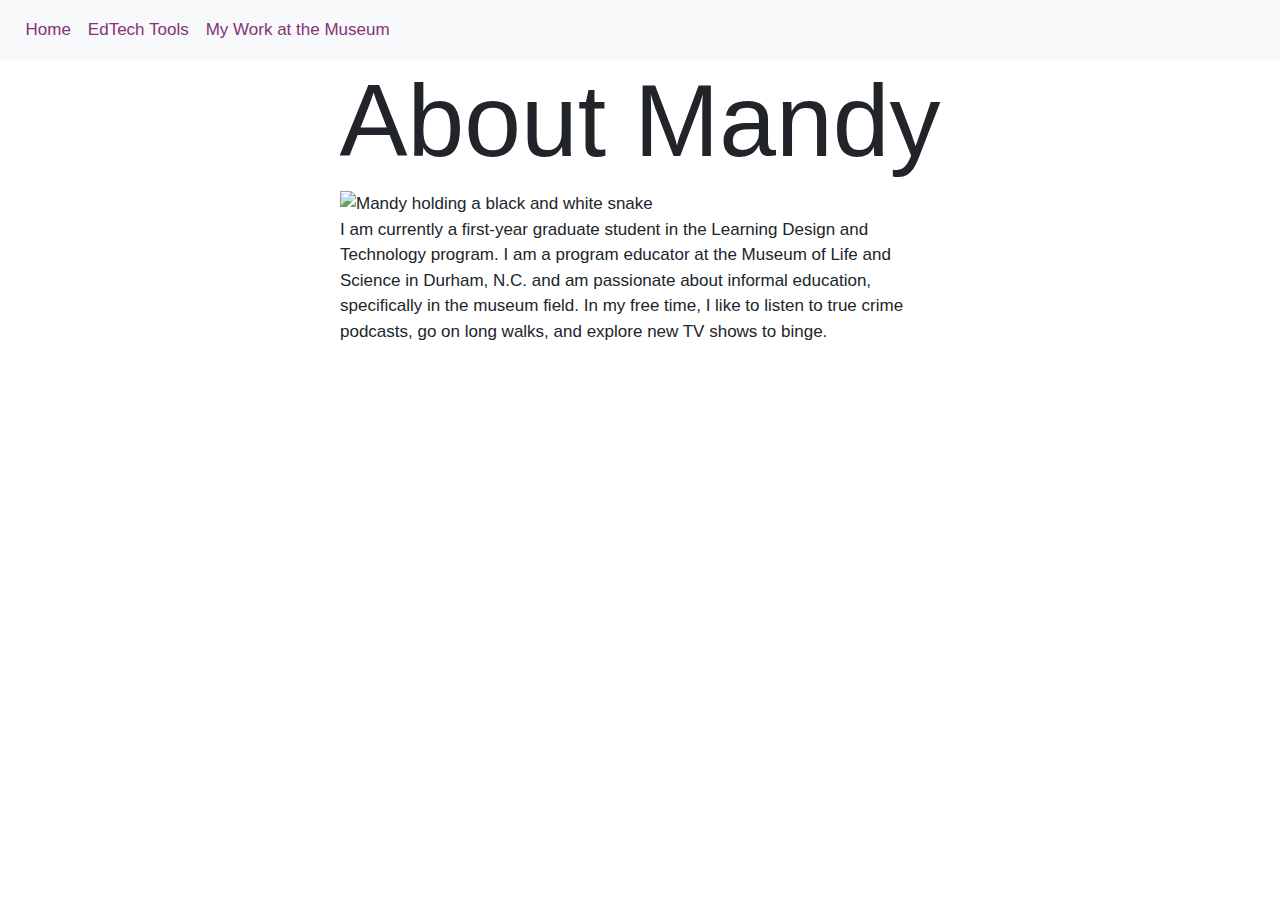
==== index.html @ f31591ab "javascript" ====
<!DOCTYPE html>
<html lang="en"> 
	<head>
		<title>Mandy Koch</title>
		<meta charset="utf-8" />
		<meta http-equiv="X-UA-Compatible" content="IE=edge" />
		<meta name="viewport" content="width=device-width, initial-scale=1" />
        <link rel="stylesheet" href="https://stackpath.bootstrapcdn.com/bootstrap/4.3.1/css/bootstrap.min.css" integrity="sha384-ggOyR0iXCbMQv3Xipma34MD+dH/1fQ784/j6cY/iJTQUOhcWr7x9JvoRxT2MZw1T" crossorigin="anonymous">
        <link rel="stylesheet" href="stylesheet.css"/>
	</head>
	<body>
 
  <nav class="navbar navbar-expand-lg navbar-light bg-light">
  <button class="navbar-toggler" type="button" data-toggle="collapse" data-target="#navbarNav" aria-controls="navbarNav" aria-expanded="false" aria-label="Toggle navigation">
    <span class="navbar-toggler-icon"></span>
  </button>
  <div class="collapse navbar-collapse" id="navbarNav">
    <ul class="navbar-nav">
      <li class="nav-item active">
        <a class="nav-link" href="index.html">Home <span class="sr-only">(current)</span></a>
      </li>
      <li class="nav-item">
        <a class="nav-link" href="third.html">EdTech Tools</a>
      </li>
      <li class="nav-item">
        <a class="nav-link" href="second.html">My Work at the Museum</a>
      </li>
    </ul>
  </div>
</nav>

<h1 class="display-1 text-center">About Mandy</h1>

  <div class="mx-auto" style="width: 600px;">
  <img src="https://i.imgur.com/G8PQB2d.jpg" class="img-fluid" alt="Mandy holding a black and white snake">
        <p>I am currently a first-year graduate student in the Learning 
        Design and Technology program. I am a program educator 
        at the Museum of Life and Science in Durham, N.C. and am
        passionate about informal education, specifically in the museum field.
        In my free time, I like to listen to true crime podcasts, go on long walks, and explore new TV shows to binge.</p>
</div>
          

 <script src="https://code.jquery.com/jquery-3.3.1.slim.min.js" integrity="sha384-q8i/X+965DzO0rT7abK41JStQIAqVgRVzpbzo5smXKp4YfRvH+8abtTE1Pi6jizo" crossorigin="anonymous"></script>
<script src="https://cdnjs.cloudflare.com/ajax/libs/popper.js/1.14.7/umd/popper.min.js" integrity="sha384-UO2eT0CpHqdSJQ6hJty5KVphtPhzWj9WO1clHTMGa3JDZwrnQq4sF86dIHNDz0W1" crossorigin="anonymous"></script>
<script src="https://stackpath.bootstrapcdn.com/bootstrap/4.3.1/js/bootstrap.min.js" integrity="sha384-JjSmVgyd0p3pXB1rRibZUAYoIIy6OrQ6VrjIEaFf/nJGzIxFDsf4x0xIM+B07jRM" crossorigin="anonymous"></script>

	</body>
</html>
---- stylesheet.css ----
html {
  font-size: 17px; 
  font-weight: 200; 
  line-height: 1.5; 
} 

a{
  color: #843377 !important;
}

button{
  color: #843377 !important;
}

.btn-primary{
  color: #843377 !important;
}

.btn-primary{
  background-color: #F5F5F5 !important;
}

.btn-primary{
  border-color: #F5F5F5 !important;
}
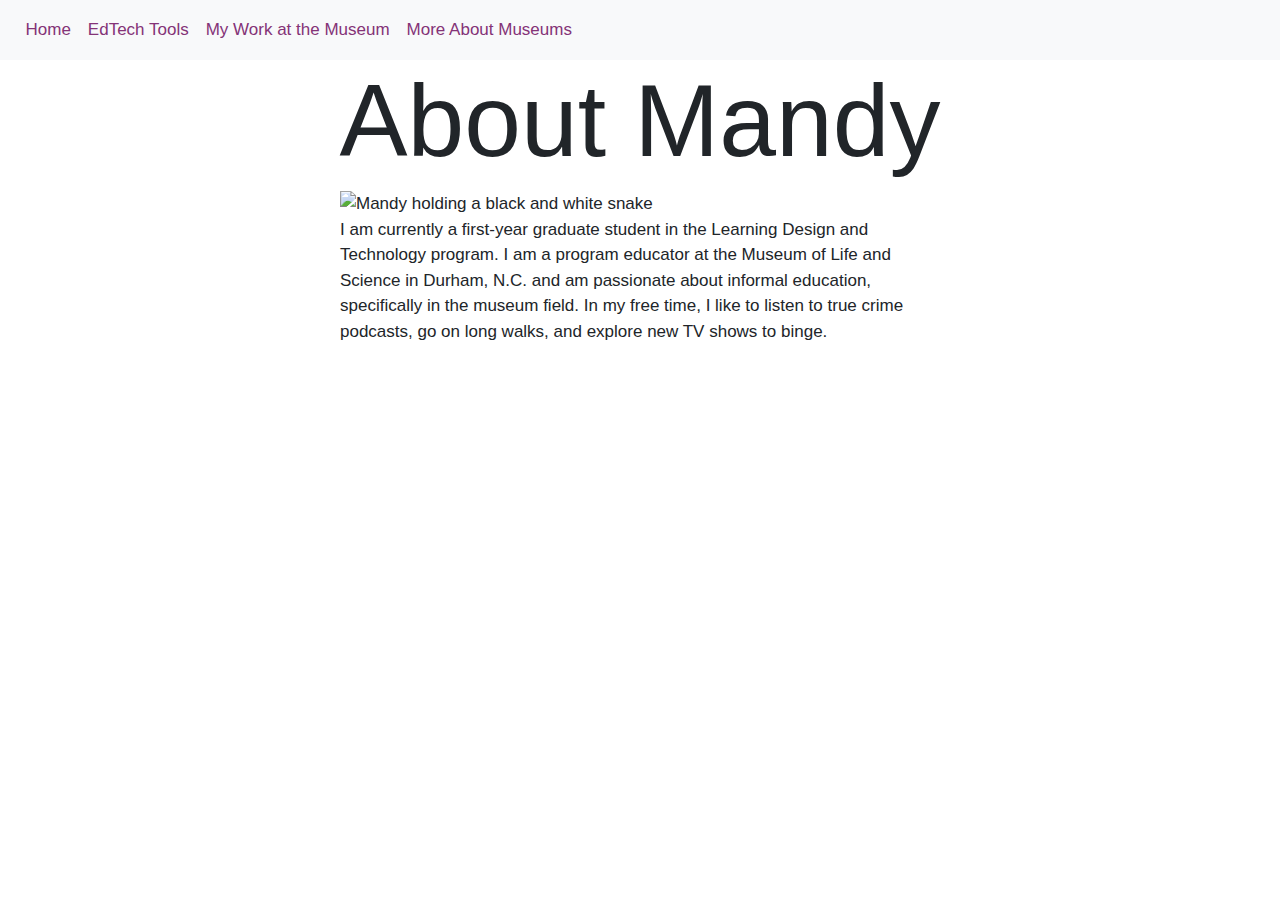
==== commit 9692ce4a: "navbar changes" ====
--- a/index.html
+++ b/index.html
@@ -25,6 +25,9 @@
       <li class="nav-item">
         <a class="nav-link" href="second.html">My Work at the Museum</a>
       </li>
+      <li class="nav-item">
+        <a class="nav-link" href="fourth.html">More About Museums</a>
+      </li>
     </ul>
   </div>
 </nav>
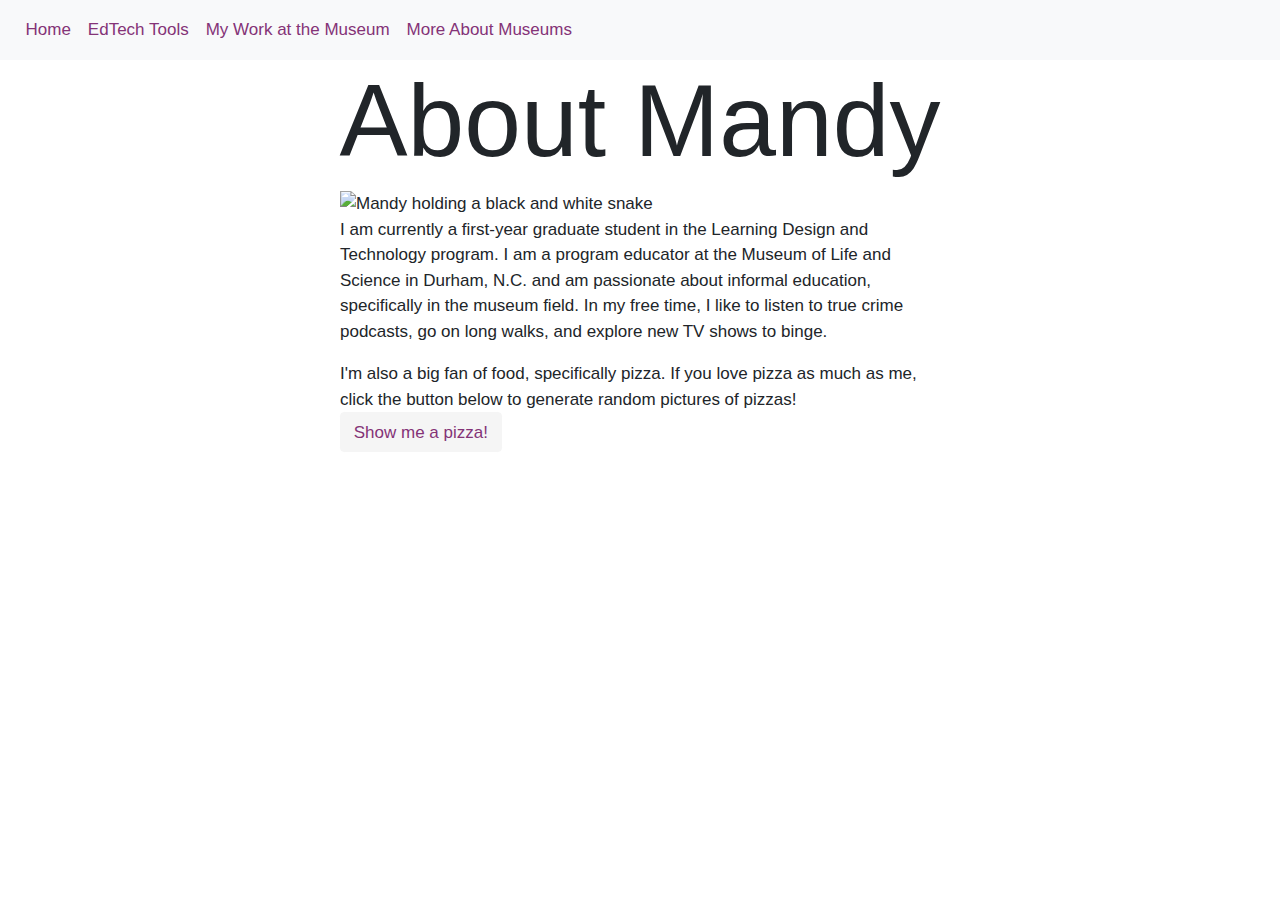
==== commit bbe84198: "RESTful API edit" ====
--- a/index.html
+++ b/index.html
@@ -41,9 +41,16 @@
         at the Museum of Life and Science in Durham, N.C. and am
         passionate about informal education, specifically in the museum field.
         In my free time, I like to listen to true crime podcasts, go on long walks, and explore new TV shows to binge.</p>
+    
+<p>I'm also a big fan of food, specifically pizza. If you love pizza as much as me, click the button below to generate random pictures of pizzas!
+  
+  <img id="pizza">
+  <br/>
+  <button type="button" class="btn btn-large btn-primary">Show me a pizza!</button>
 </div>
-          
+    
 
+        
  <script src="https://code.jquery.com/jquery-3.3.1.slim.min.js" integrity="sha384-q8i/X+965DzO0rT7abK41JStQIAqVgRVzpbzo5smXKp4YfRvH+8abtTE1Pi6jizo" crossorigin="anonymous"></script>
 <script src="https://cdnjs.cloudflare.com/ajax/libs/popper.js/1.14.7/umd/popper.min.js" integrity="sha384-UO2eT0CpHqdSJQ6hJty5KVphtPhzWj9WO1clHTMGa3JDZwrnQq4sF86dIHNDz0W1" crossorigin="anonymous"></script>
 <script src="https://stackpath.bootstrapcdn.com/bootstrap/4.3.1/js/bootstrap.min.js" integrity="sha384-JjSmVgyd0p3pXB1rRibZUAYoIIy6OrQ6VrjIEaFf/nJGzIxFDsf4x0xIM+B07jRM" crossorigin="anonymous"></script>
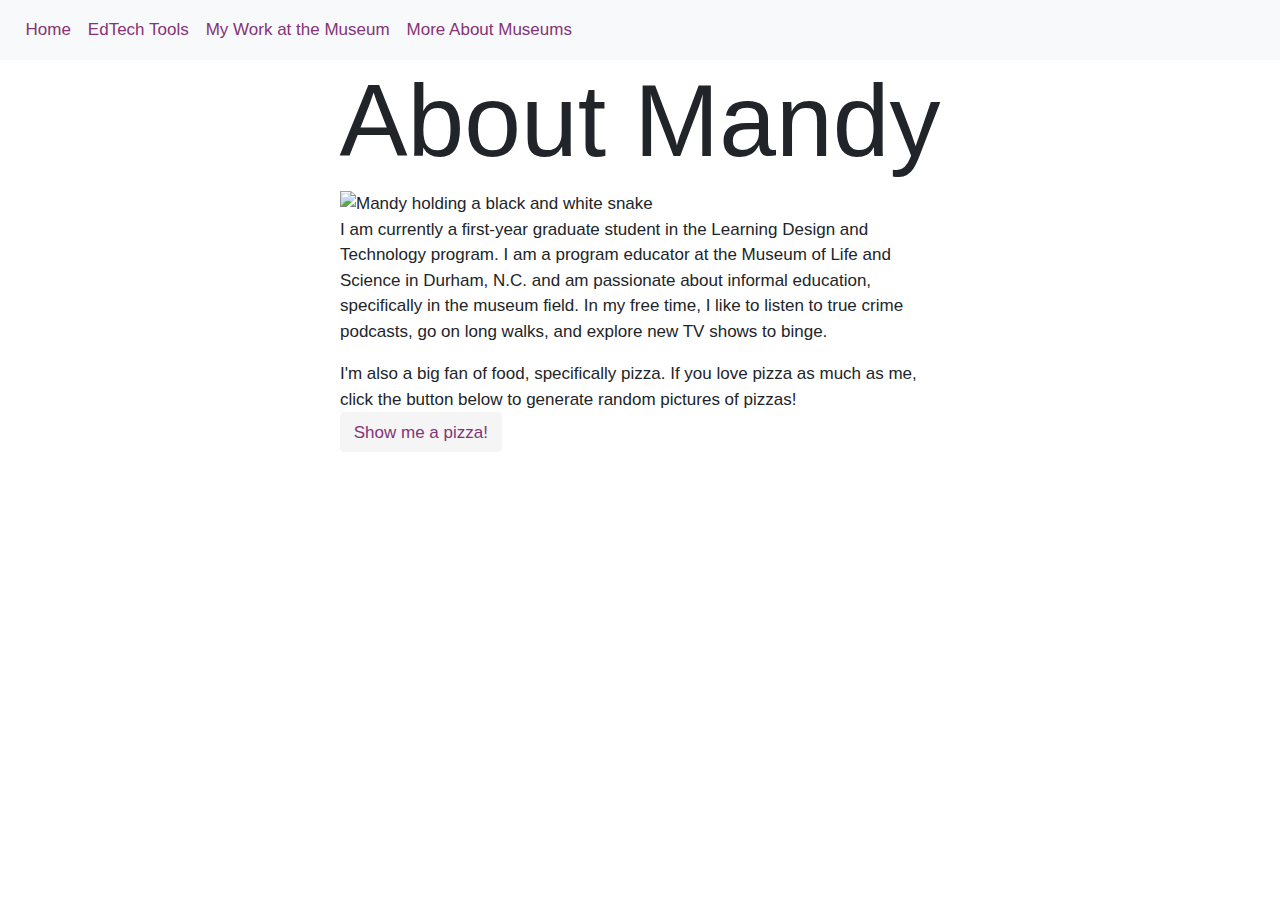
==== commit 92c0ed5a: "RESTful API more edits" ====
--- a/index.html
+++ b/index.html
@@ -52,6 +52,7 @@
 
         
  <script src="https://code.jquery.com/jquery-3.3.1.slim.min.js" integrity="sha384-q8i/X+965DzO0rT7abK41JStQIAqVgRVzpbzo5smXKp4YfRvH+8abtTE1Pi6jizo" crossorigin="anonymous"></script>
+ <script language="JavaScript" src="js/scripts.js"></script>
 <script src="https://cdnjs.cloudflare.com/ajax/libs/popper.js/1.14.7/umd/popper.min.js" integrity="sha384-UO2eT0CpHqdSJQ6hJty5KVphtPhzWj9WO1clHTMGa3JDZwrnQq4sF86dIHNDz0W1" crossorigin="anonymous"></script>
 <script src="https://stackpath.bootstrapcdn.com/bootstrap/4.3.1/js/bootstrap.min.js" integrity="sha384-JjSmVgyd0p3pXB1rRibZUAYoIIy6OrQ6VrjIEaFf/nJGzIxFDsf4x0xIM+B07jRM" crossorigin="anonymous"></script>
 
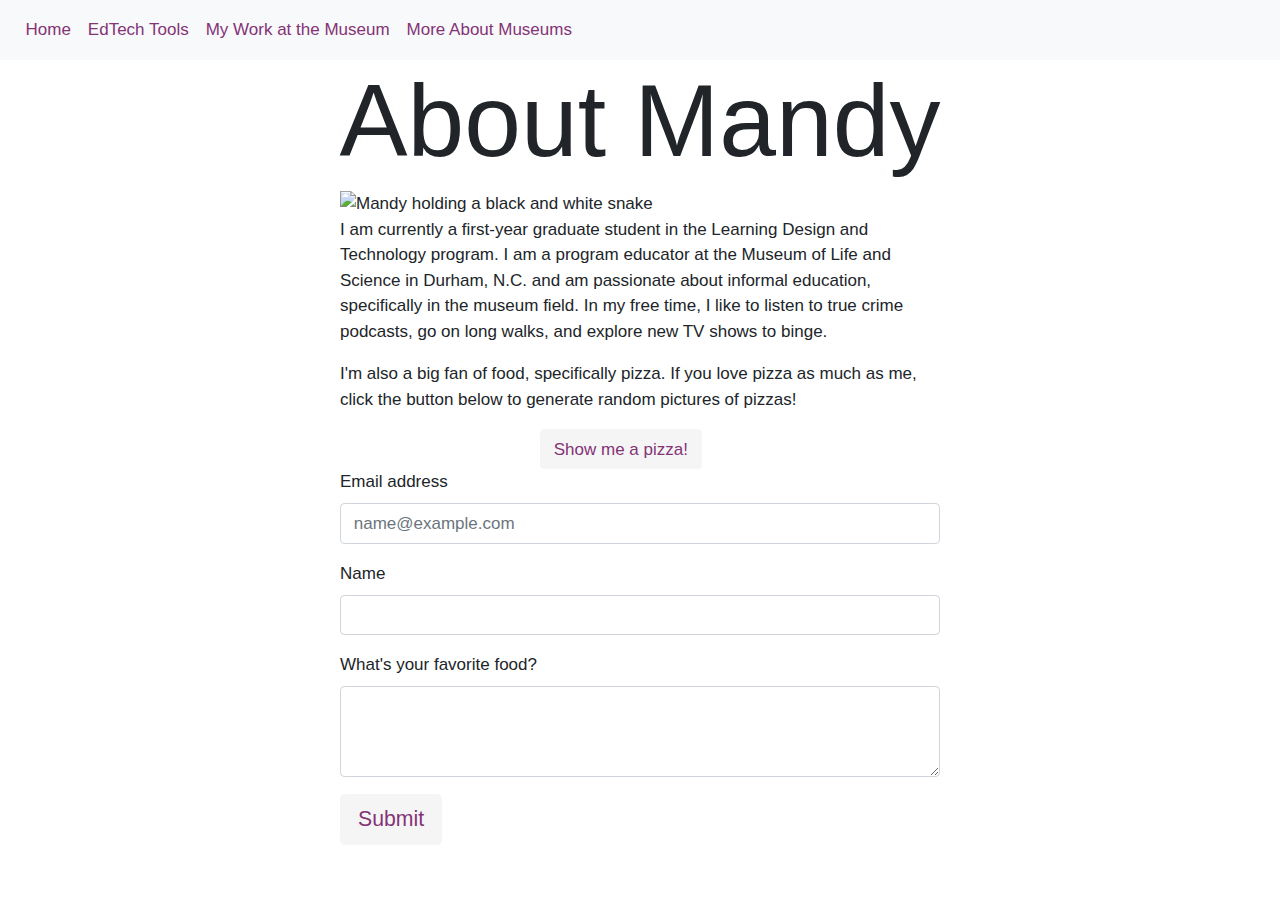
==== commit 4e3c37cb: "RESTful API sending data" ====
--- a/index.html
+++ b/index.html
@@ -46,12 +46,30 @@
   
   <img id="pizza">
   <br/>
+  <div class="mx-auto" style="width: 200px;">
   <button type="button" class="btn btn-large btn-primary">Show me a pizza!</button>
 </div>
     
+<form>
+  <div class="form-group">
+    <label for="exampleFormControlInput1">Email address</label>
+    <input type="email" class="form-control" id="exampleFormControlInput1" placeholder="name@example.com">
+  </div>
+  
+  <div class="form-group">
+<label for="name">Name</label>
+<input type="text" class="form-control" id="name">
+</div>
+
+  <div class="form-group">
+    <label for="exampleFormControlTextarea1">What's your favorite food?</label>
+    <textarea class="form-control" id="exampleFormControlTextarea1" rows="3"></textarea>
+  </div>
+  <button class="btn btn-lg btn-primary">Submit</button>
+</form>
 
         
- <script src="https://code.jquery.com/jquery-3.3.1.slim.min.js" integrity="sha384-q8i/X+965DzO0rT7abK41JStQIAqVgRVzpbzo5smXKp4YfRvH+8abtTE1Pi6jizo" crossorigin="anonymous"></script>
+<script   src="https://code.jquery.com/jquery-3.6.0.min.js"   integrity="sha256-/xUj+3OJU5yExlq6GSYGSHk7tPXikynS7ogEvDej/m4="   crossorigin="anonymous"></script>
  <script language="JavaScript" src="js/scripts.js"></script>
 <script src="https://cdnjs.cloudflare.com/ajax/libs/popper.js/1.14.7/umd/popper.min.js" integrity="sha384-UO2eT0CpHqdSJQ6hJty5KVphtPhzWj9WO1clHTMGa3JDZwrnQq4sF86dIHNDz0W1" crossorigin="anonymous"></script>
 <script src="https://stackpath.bootstrapcdn.com/bootstrap/4.3.1/js/bootstrap.min.js" integrity="sha384-JjSmVgyd0p3pXB1rRibZUAYoIIy6OrQ6VrjIEaFf/nJGzIxFDsf4x0xIM+B07jRM" crossorigin="anonymous"></script>
